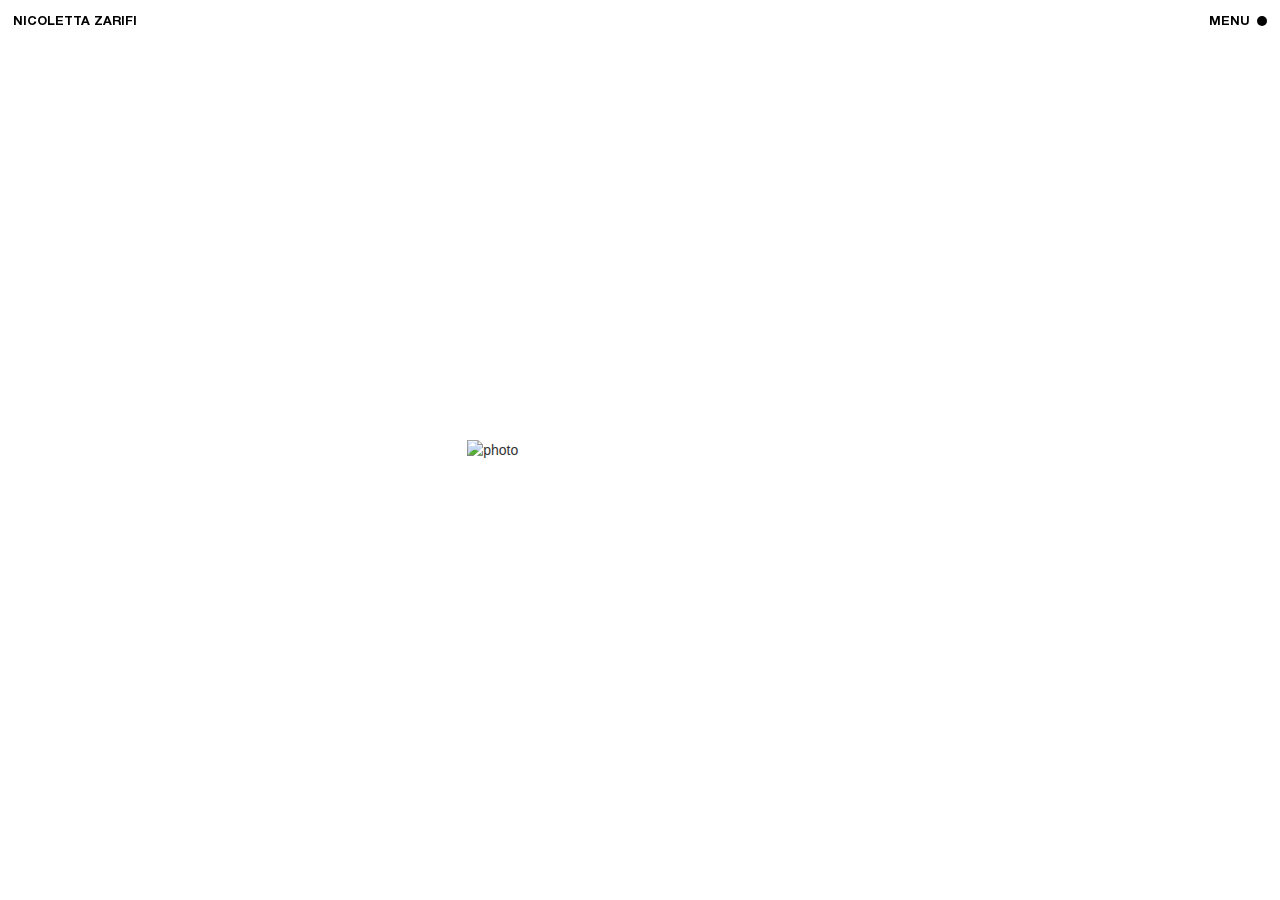
==== index.html @ bcf26c63 "a" ====
<!DOCTYPE html><!--  Last Published: Wed Jul 12 2023 07:42:54 GMT+0000 (Coordinated Universal Time)  -->
<html data-wf-page="634c0ba94241cc9cdaedddb0" data-wf-site="628ea057b80598463f42e602" lang="en">
<head>
  <meta charset="utf-8">
  <title>Nicoletta Zarifi</title>
  <meta content="Nicoletta Zarifi is an Athens-born and based photographer." name="description">
  <meta content="Nicoletta Zarifi" property="og:title">
  <meta content="Nicoletta Zarifi (b. 1997, Athens, GR) is a visual storyteller based in Athens. She is studying Film at the Aristotle University of Thessaloniki. Her work currently focuses on analogue photography, with a cinematic aesthetic, fashion-based and influenced by the people and the different places she visits, but mainly by her base, Athens. Her photography is characterized by natural light, embossed textures, dynamic faces and personalities she is searching for, “telling” their stories, while blended in their equally remarkable surroundings." property="og:description">
  <meta content="https://assets.website-files.com/628ea057b80598463f42e602/63496feaa76f03401ce8f06c_1.webp" property="og:image">
  <meta content="Nicoletta Zarifi" property="twitter:title">
  <meta content="Nicoletta Zarifi (b. 1997, Athens, GR) is a visual storyteller based in Athens. She is studying Film at the Aristotle University of Thessaloniki. Her work currently focuses on analogue photography, with a cinematic aesthetic, fashion-based and influenced by the people and the different places she visits, but mainly by her base, Athens. Her photography is characterized by natural light, embossed textures, dynamic faces and personalities she is searching for, “telling” their stories, while blended in their equally remarkable surroundings." property="twitter:description">
  <meta content="https://assets.website-files.com/628ea057b80598463f42e602/63496feaa76f03401ce8f06c_1.webp" property="twitter:image">
  <meta property="og:type" content="website">
  <meta content="summary_large_image" name="twitter:card">
  <meta content="width=device-width, initial-scale=1" name="viewport">
  <link href="css/normalize.css" rel="stylesheet" type="text/css">
  <link href="css/components.css" rel="stylesheet" type="text/css">
  <link href="css/nicolettazarifi.css" rel="stylesheet" type="text/css">
  <style>@media (min-width:992px) {html.w-mod-js:not(.w-mod-ix) [data-w-id="d2de49bd-a9ad-5941-7dc4-cf9c27bc9911"] {display:none;}html.w-mod-js:not(.w-mod-ix) [data-w-id="0d2d7f09-8051-325e-89da-3b8cb607fa91"] {display:none;}html.w-mod-js:not(.w-mod-ix) [data-w-id="9adac28c-b5e8-7623-2590-bb0fe91f56ff"] {display:none;}html.w-mod-js:not(.w-mod-ix) [data-w-id="eeacdce2-8f66-bcfd-4e5f-ace8d7d8ab19"] {display:none;}html.w-mod-js:not(.w-mod-ix) [data-w-id="fb6ca41c-7f27-550b-f7be-8884eb7ff376"] {display:none;}html.w-mod-js:not(.w-mod-ix) [data-w-id="0f6ba49b-3a9d-b654-70e7-6619277470f5"] {display:none;}html.w-mod-js:not(.w-mod-ix) [data-w-id="1a429590-b165-a6d3-be08-a8371700ad35"] {display:none;}html.w-mod-js:not(.w-mod-ix) [data-w-id="14008053-24b8-5c40-7e5b-1911411f14de"] {display:none;}html.w-mod-js:not(.w-mod-ix) [data-w-id="50956058-af64-12d5-3a7d-600f5c708b7d"] {display:none;}}</style>
  <script type="text/javascript">!function(o,c){var n=c.documentElement,t=" w-mod-";n.className+=t+"js",("ontouchstart"in o||o.DocumentTouch&&c instanceof DocumentTouch)&&(n.className+=t+"touch")}(window,document);</script>
  <link href="images/favicon.png" rel="shortcut icon" type="image/x-icon">
  <link href="images/webclip.png" rel="apple-touch-icon">
  <style>
textarea,
button,
select,
a {
  -webkit-tap-highlight-color: rgba(0,0,0,0);
}
</style>
</head>
<body class="body">
  <div class="w-embed">
    <style>
.full-menu {
	height: calc(var(--vh, 1vh) * 100);
}
.section-hide {
	height: calc(var(--vh, 1vh) * 100);
}
</style>
  </div>
  <div data-animation="default" data-collapse="none" data-duration="400" data-easing="ease" data-easing2="ease" role="banner" class="navbar w-nav">
    <nav role="navigation" class="nav-menu w-nav-menu">
      <a href="index.html" aria-current="page" class="brand w-nav-brand w--current">
        <h1 class="logo nav dark">NICOLETTA ZARIFI</h1>
        <h1 class="logo nav light">NICOLETTA ZARIFI</h1>
      </a>
      <div data-w-id="6fb47017-927f-7f9f-e2e2-373fe3eec269" class="menu-trigger">
        <div class="menu-button-text-wrapper">
          <h1 class="logo nav open">menu</h1>
          <h1 class="logo nav close">Close</h1>
        </div>
        <div class="menu-circle"></div>
      </div>
    </nav>
    <div class="full-menu">
      <div class="menu-content">
        <div class="nav-links-wrapper">
          <div class="overflow-hidden">
            <a data-w-id="6fb47017-927f-7f9f-e2e2-373fe3eec274" href="#" class="link-block w-inline-block">
              <div data-w-id="6fb47017-927f-7f9f-e2e2-373fe3eec275" class="link static">Home</div>
              <div style="-webkit-transform:translate3d(0, 0, 0) scale3d(1, 1, 1) rotateX(-90deg) rotateY(0) rotateZ(0) skew(0, 0);-moz-transform:translate3d(0, 0, 0) scale3d(1, 1, 1) rotateX(-90deg) rotateY(0) rotateZ(0) skew(0, 0);-ms-transform:translate3d(0, 0, 0) scale3d(1, 1, 1) rotateX(-90deg) rotateY(0) rotateZ(0) skew(0, 0);transform:translate3d(0, 0, 0) scale3d(1, 1, 1) rotateX(-90deg) rotateY(0) rotateZ(0) skew(0, 0);transform-style:preserve-3d" class="link absolute">Home</div>
            </a>
          </div>
          <a data-w-id="6fb47017-927f-7f9f-e2e2-373fe3eec279" href="portfolio.html" class="link-block w-inline-block">
            <div data-w-id="6fb47017-927f-7f9f-e2e2-373fe3eec27a" class="link static">Portfolio</div>
            <div style="-webkit-transform:translate3d(0, 0, 0) scale3d(1, 1, 1) rotateX(-90deg) rotateY(0) rotateZ(0) skew(0, 0);-moz-transform:translate3d(0, 0, 0) scale3d(1, 1, 1) rotateX(-90deg) rotateY(0) rotateZ(0) skew(0, 0);-ms-transform:translate3d(0, 0, 0) scale3d(1, 1, 1) rotateX(-90deg) rotateY(0) rotateZ(0) skew(0, 0);transform:translate3d(0, 0, 0) scale3d(1, 1, 1) rotateX(-90deg) rotateY(0) rotateZ(0) skew(0, 0);transform-style:preserve-3d" class="link absolute">Portfolio</div>
          </a>
          <a data-w-id="6fb47017-927f-7f9f-e2e2-373fe3eec27e" href="about.html" class="link-block w-inline-block">
            <div data-w-id="6fb47017-927f-7f9f-e2e2-373fe3eec27f" class="link static">About</div>
            <div style="-webkit-transform:translate3d(0, 0, 0) scale3d(1, 1, 1) rotateX(-90deg) rotateY(0) rotateZ(0) skew(0, 0);-moz-transform:translate3d(0, 0, 0) scale3d(1, 1, 1) rotateX(-90deg) rotateY(0) rotateZ(0) skew(0, 0);-ms-transform:translate3d(0, 0, 0) scale3d(1, 1, 1) rotateX(-90deg) rotateY(0) rotateZ(0) skew(0, 0);transform:translate3d(0, 0, 0) scale3d(1, 1, 1) rotateX(-90deg) rotateY(0) rotateZ(0) skew(0, 0);transform-style:preserve-3d" class="link absolute">About</div>
          </a>
        </div>
        <div class="menu-logo-wrapper">
          <h1 class="logo nav-top">NICOLETTA</h1>
          <h1 class="logo nav-bottom">ZARIFI</h1>
        </div>
        <div class="nav-links-wrapper">
          <a data-w-id="6fb47017-927f-7f9f-e2e2-373fe3eec289" href="mailto:NICOLETTAZARIFI@YAHOO.COM?subject=Hello" class="link-block less-margin w-inline-block">
            <div class="link smaller">Mail</div>
            <div class="underline"></div>
          </a>
          <a data-w-id="6fb47017-927f-7f9f-e2e2-373fe3eec28d" href="https://www.instagram.com/nicolettazarifi/" target="_blank" class="link-block less-margin w-inline-block">
            <div class="link smaller">Instagram</div>
            <div class="underline"></div>
          </a>
        </div>
      </div>
    </div>
  </div>
  <div class="section-hide wf-section">
    <a href="portfolio.html" class="wrapper-hide w-inline-block">
      <div data-w-id="b69fcfa6-face-9f9c-f7dd-f1c5c9e5fc22" class="hide-div-1"></div>
      <div data-w-id="4176c1dc-1ebd-b76f-47b7-1ec2849c6cd1" class="hide-div-2"></div>
      <div data-w-id="5b6c502e-5361-6db5-d1f1-ef523a8b06a2" class="hide-div-3"></div>
    </a>
    <a href="portfolio.html" class="wrapper-hide w-inline-block">
      <div data-w-id="8c575115-6641-13b1-306b-b7a4efe74c21" class="hide-div-4"></div>
      <div data-w-id="8c575115-6641-13b1-306b-b7a4efe74c22" class="hide-div-5"></div>
      <div data-w-id="8c575115-6641-13b1-306b-b7a4efe74c23" class="hide-div-6"></div>
    </a>
    <a href="portfolio.html" class="wrapper-hide w-inline-block">
      <div data-w-id="e84fb7f0-083c-72ec-0faa-033dd507e491" class="hide-div-7"></div>
      <div data-w-id="e84fb7f0-083c-72ec-0faa-033dd507e492" class="hide-div-8"></div>
      <div data-w-id="e84fb7f0-083c-72ec-0faa-033dd507e493" class="hide-div-9"></div>
    </a>
    <div class="photo-wrapper-abs"><img src="images/finalG.gif" loading="eager" alt="Gif" class="gif"><img src="images/4_2.webp" loading="lazy" sizes="(max-width: 991px) 100vw, 27vw" srcset="images/4_2-p-500.jpg 500w, images/4_2-p-800.jpg 800w, images/4_2.webp 1000w" alt="photo" class="image-00"><img src="images/v.webp" loading="lazy" data-w-id="d2de49bd-a9ad-5941-7dc4-cf9c27bc9911" sizes="100vw" srcset="images/v-p-500.jpg 500w, images/v-p-800.jpg 800w, images/v.webp 1000w" alt="photo" class="image-1"><img src="images/1.webp" loading="lazy" data-w-id="0d2d7f09-8051-325e-89da-3b8cb607fa91" sizes="100vw" srcset="images/1-p-500.jpg 500w, images/1-p-800.jpg 800w, images/1.webp 1000w" alt="photo" class="image-22"><img src="images/5_3.webp" loading="lazy" data-w-id="9adac28c-b5e8-7623-2590-bb0fe91f56ff" sizes="100vw" srcset="images/5_3-p-500.jpg 500w, images/5_3-p-800.jpg 800w, images/5_3.webp 1000w" alt="photo" class="image-33"><img src="images/4_2.webp" loading="lazy" data-w-id="eeacdce2-8f66-bcfd-4e5f-ace8d7d8ab19" sizes="100vw" srcset="images/4_2-p-500.jpg 500w, images/4_2-p-800.jpg 800w, images/4_2.webp 1000w" alt="photo" class="image-44"><img src="images/5_4.webp" loading="lazy" data-w-id="fb6ca41c-7f27-550b-f7be-8884eb7ff376" sizes="100vw" srcset="images/5_4-p-500.jpg 500w, images/5_4-p-800.jpg 800w, images/5_4.webp 1000w" alt="photo" class="image-55"><img src="images/6_1.webp" loading="lazy" data-w-id="0f6ba49b-3a9d-b654-70e7-6619277470f5" sizes="100vw" srcset="images/6_1-p-500.jpg 500w, images/6_1-p-800.jpg 800w, images/6_1.webp 1000w" alt="photo" class="image-66"><img src="images/7_2.webp" loading="lazy" data-w-id="1a429590-b165-a6d3-be08-a8371700ad35" sizes="100vw" srcset="images/7_2-p-500.jpg 500w, images/7_2-p-800.jpg 800w, images/7_2.webp 1000w" alt="photo" class="image-77"><img src="images/8_1.webp" loading="lazy" data-w-id="14008053-24b8-5c40-7e5b-1911411f14de" sizes="100vw" srcset="images/8_1-p-500.jpg 500w, images/8_1-p-800.jpg 800w, images/8_1.webp 1000w" alt="photo" class="image-88"><img src="images/suzi.webp" loading="lazy" data-w-id="50956058-af64-12d5-3a7d-600f5c708b7d" sizes="100vw" srcset="images/suzi-p-500.jpg 500w, images/suzi-p-800.jpg 800w, images/suzi.webp 1000w" alt="photo" class="image-99"></div>
  </div>
  <script src="https://d3e54v103j8qbb.cloudfront.net/js/jquery-3.5.1.min.dc5e7f18c8.js?site=628ea057b80598463f42e602" type="text/javascript" integrity="sha256-9/aliU8dGd2tb6OSsuzixeV4y/faTqgFtohetphbbj0=" crossorigin="anonymous"></script>
  <script src="js/nicolettazarifi.js" type="text/javascript"></script>
  <script>
// First we get the viewport height and we multiple it by 1% to get a value for a vh unit
let vh = window.innerHeight * 0.01;
// Then we set the value in the --vh custom property to the root of the document
document.documentElement.style.setProperty('--vh', `${vh}px`);
// We listen to the resize event
window.addEventListener('resize', () => {
  // We execute the same script as before
  let vh = window.innerHeight * 0.01;
  document.documentElement.style.setProperty('--vh', `${vh}px`);
});
</script>
</body>
</html>
---- css/components.css ----
@font-face {
  font-family: 'webflow-icons';
  src: url("[data-uri]") format('truetype');
  font-weight: normal;
  font-style: normal;
}
[class^="w-icon-"],
[class*=" w-icon-"] {
  /* use !important to prevent issues with browser extensions that change fonts */
  font-family: 'webflow-icons' !important;
  speak: none;
  font-style: normal;
  font-weight: normal;
  font-variant: normal;
  text-transform: none;
  line-height: 1;
  /* Better Font Rendering =========== */
  -webkit-font-smoothing: antialiased;
  -moz-osx-font-smoothing: grayscale;
}
.w-icon-slider-right:before {
  content: "\e600";
}
.w-icon-slider-left:before {
  content: "\e601";
}
.w-icon-nav-menu:before {
  content: "\e602";
}
.w-icon-arrow-down:before,
.w-icon-dropdown-toggle:before {
  content: "\e603";
}
.w-icon-file-upload-remove:before {
  content: "\e900";
}
.w-icon-file-upload-icon:before {
  content: "\e903";
}
* {
  -webkit-box-sizing: border-box;
  -moz-box-sizing: border-box;
  box-sizing: border-box;
}
html {
  height: 100%;
}
body {
  margin: 0;
  min-height: 100%;
  background-color: #fff;
  font-family: Arial, sans-serif;
  font-size: 14px;
  line-height: 20px;
  color: #333;
}
img {
  max-width: 100%;
  vertical-align: middle;
  display: inline-block;
}
html.w-mod-touch * {
  background-attachment: scroll !important;
}
.w-block {
  display: block;
}
.w-inline-block {
  max-width: 100%;
  display: inline-block;
}
.w-clearfix:before,
.w-clearfix:after {
  content: " ";
  display: table;
  grid-column-start: 1;
  grid-row-start: 1;
  grid-column-end: 2;
  grid-row-end: 2;
}
.w-clearfix:after {
  clear: both;
}
.w-hidden {
  display: none;
}
.w-button {
  display: inline-block;
  padding: 9px 15px;
  background-color: #3898EC;
  color: white;
  border: 0;
  line-height: inherit;
  text-decoration: none;
  cursor: pointer;
  border-radius: 0;
}
input.w-button {
  -webkit-appearance: button;
}
html[data-w-dynpage] [data-w-cloak] {
  color: transparent !important;
}
.w-webflow-badge,
.w-webflow-badge * {
  position: static;
  left: auto;
  top: auto;
  right: auto;
  bottom: auto;
  z-index: auto;
  display: block;
  visibility: visible;
  overflow: visible;
  overflow-x: visible;
  overflow-y: visible;
  box-sizing: border-box;
  width: auto;
  height: auto;
  max-height: none;
  max-width: none;
  min-height: 0;
  min-width: 0;
  margin: 0;
  padding: 0;
  float: none;
  clear: none;
  border: 0 none transparent;
  border-radius: 0;
  background: none;
  background-image: none;
  background-position: 0% 0%;
  background-size: auto auto;
  background-repeat: repeat;
  background-origin: padding-box;
  background-clip: border-box;
  background-attachment: scroll;
  background-color: transparent;
  box-shadow: none;
  opacity: 1;
  transform: none;
  transition: none;
  direction: ltr;
  font-family: inherit;
  font-weight: inherit;
  color: inherit;
  font-size: inherit;
  line-height: inherit;
  font-style: inherit;
  font-variant: inherit;
  text-align: inherit;
  letter-spacing: inherit;
  text-decoration: inherit;
  text-indent: 0;
  text-transform: inherit;
  list-style-type: disc;
  text-shadow: none;
  font-smoothing: auto;
  vertical-align: baseline;
  cursor: inherit;
  white-space: inherit;
  word-break: normal;
  word-spacing: normal;
  word-wrap: normal;
}
.w-webflow-badge {
  position: fixed !important;
  display: inline-block !important;
  visibility: visible !important;
  z-index: 2147483647 !important;
  top: auto !important;
  right: 12px !important;
  bottom: 12px !important;
  left: auto !important;
  color: #AAADB0 !important;
  background-color: #fff !important;
  border-radius: 3px !important;
  padding: 6px 8px 6px 6px !important;
  font-size: 12px !important;
  opacity: 1 !important;
  line-height: 14px !important;
  text-decoration: none !important;
  transform: none !important;
  margin: 0 !important;
  width: auto !important;
  height: auto !important;
  overflow: visible !important;
  white-space: nowrap;
  box-shadow: 0 0 0 1px rgba(0, 0, 0, 0.1), 0px 1px 3px rgba(0, 0, 0, 0.1);
  cursor: pointer;
}
.w-webflow-badge > img {
  display: inline-block !important;
  visibility: visible !important;
  opacity: 1 !important;
  vertical-align: middle !important;
}
h1,
h2,
h3,
h4,
h5,
h6 {
  font-weight: bold;
  margin-bottom: 10px;
}
h1 {
  font-size: 38px;
  line-height: 44px;
  margin-top: 20px;
}
h2 {
  font-size: 32px;
  line-height: 36px;
  margin-top: 20px;
}
h3 {
  font-size: 24px;
  line-height: 30px;
  margin-top: 20px;
}
h4 {
  font-size: 18px;
  line-height: 24px;
  margin-top: 10px;
}
h5 {
  font-size: 14px;
  line-height: 20px;
  margin-top: 10px;
}
h6 {
  font-size: 12px;
  line-height: 18px;
  margin-top: 10px;
}
p {
  margin-top: 0;
  margin-bottom: 10px;
}
blockquote {
  margin: 0 0 10px 0;
  padding: 10px 20px;
  border-left: 5px solid #E2E2E2;
  font-size: 18px;
  line-height: 22px;
}
figure {
  margin: 0;
  margin-bottom: 10px;
}
figcaption {
  margin-top: 5px;
  text-align: center;
}
ul,
ol {
  margin-top: 0px;
  margin-bottom: 10px;
  padding-left: 40px;
}
.w-list-unstyled {
  padding-left: 0;
  list-style: none;
}
.w-embed:before,
.w-embed:after {
  content: " ";
  display: table;
  grid-column-start: 1;
  grid-row-start: 1;
  grid-column-end: 2;
  grid-row-end: 2;
}
.w-embed:after {
  clear: both;
}
.w-video {
  width: 100%;
  position: relative;
  padding: 0;
}
.w-video iframe,
.w-video object,
.w-video embed {
  position: absolute;
  top: 0;
  left: 0;
  width: 100%;
  height: 100%;
  border: none;
}
fieldset {
  padding: 0;
  margin: 0;
  border: 0;
}
button,
[type='button'],
[type='reset'] {
  border: 0;
  cursor: pointer;
  -webkit-appearance: button;
}
.w-form {
  margin: 0 0 15px;
}
.w-form-done {
  display: none;
  padding: 20px;
  text-align: center;
  background-color: #dddddd;
}
.w-form-fail {
  display: none;
  margin-top: 10px;
  padding: 10px;
  background-color: #ffdede;
}
label {
  display: block;
  margin-bottom: 5px;
  font-weight: bold;
}
.w-input,
.w-select {
  display: block;
  width: 100%;
  height: 38px;
  padding: 8px 12px;
  margin-bottom: 10px;
  font-size: 14px;
  line-height: 1.42857143;
  color: #333333;
  vertical-align: middle;
  background-color: #ffffff;
  border: 1px solid #cccccc;
}
.w-input:-moz-placeholder,
.w-select:-moz-placeholder {
  color: #999;
}
.w-input::-moz-placeholder,
.w-select::-moz-placeholder {
  color: #999;
  opacity: 1;
}
.w-input::-webkit-input-placeholder,
.w-select::-webkit-input-placeholder {
  color: #999;
}
.w-input:focus,
.w-select:focus {
  border-color: #3898EC;
  outline: 0;
}
.w-input[disabled],
.w-select[disabled],
.w-input[readonly],
.w-select[readonly],
fieldset[disabled] .w-input,
fieldset[disabled] .w-select {
  cursor: not-allowed;
}
.w-input[disabled]:not(.w-input-disabled),
.w-select[disabled]:not(.w-input-disabled),
.w-input[readonly],
.w-select[readonly],
fieldset[disabled]:not(.w-input-disabled) .w-input,
fieldset[disabled]:not(.w-input-disabled) .w-select {
  background-color: #eeeeee;
}
textarea.w-input,
textarea.w-select {
  height: auto;
}
.w-select {
  background-color: #f3f3f3;
}
.w-select[multiple] {
  height: auto;
}
.w-form-label {
  display: inline-block;
  cursor: pointer;
  font-weight: normal;
  margin-bottom: 0px;
}
.w-radio {
  display: block;
  margin-bottom: 5px;
  padding-left: 20px;
}
.w-radio:before,
.w-radio:after {
  content: " ";
  display: table;
  grid-column-start: 1;
  grid-row-start: 1;
  grid-column-end: 2;
  grid-row-end: 2;
}
.w-radio:after {
  clear: both;
}
.w-radio-input {
  margin: 4px 0 0;
  line-height: normal;
  float: left;
  margin-left: -20px;
}
.w-radio-input {
  margin-top: 3px;
}
.w-file-upload {
  display: block;
  margin-bottom: 10px;
}
.w-file-upload-input {
  width: 0.1px;
  height: 0.1px;
  opacity: 0;
  overflow: hidden;
  position: absolute;
  z-index: -100;
}
.w-file-upload-default,
.w-file-upload-uploading,
.w-file-upload-success {
  display: inline-block;
  color: #333333;
}
.w-file-upload-error {
  display: block;
  margin-top: 10px;
}
.w-file-upload-default.w-hidden,
.w-file-upload-uploading.w-hidden,
.w-file-upload-error.w-hidden,
.w-file-upload-success.w-hidden {
  display: none;
}
.w-file-upload-uploading-btn {
  display: flex;
  font-size: 14px;
  font-weight: normal;
  cursor: pointer;
  margin: 0;
  padding: 8px 12px;
  border: 1px solid #cccccc;
  background-color: #fafafa;
}
.w-file-upload-file {
  display: flex;
  flex-grow: 1;
  justify-content: space-between;
  margin: 0;
  padding: 8px 9px 8px 11px;
  border: 1px solid #cccccc;
  background-color: #fafafa;
}
.w-file-upload-file-name {
  font-size: 14px;
  font-weight: normal;
  display: block;
}
.w-file-remove-link {
  margin-top: 3px;
  margin-left: 10px;
  width: auto;
  height: auto;
  padding: 3px;
  display: block;
  cursor: pointer;
}
.w-icon-file-upload-remove {
  margin: auto;
  font-size: 10px;
}
.w-file-upload-error-msg {
  display: inline-block;
  color: #ea384c;
  padding: 2px 0;
}
.w-file-upload-info {
  display: inline-block;
  line-height: 38px;
  padding: 0 12px;
}
.w-file-upload-label {
  display: inline-block;
  font-size: 14px;
  font-weight: normal;
  cursor: pointer;
  margin: 0;
  padding: 8px 12px;
  border: 1px solid #cccccc;
  background-color: #fafafa;
}
.w-icon-file-upload-icon,
.w-icon-file-upload-uploading {
  display: inline-block;
  margin-right: 8px;
  width: 20px;
}
.w-icon-file-upload-uploading {
  height: 20px;
}
.w-container {
  margin-left: auto;
  margin-right: auto;
  max-width: 940px;
}
.w-container:before,
.w-container:after {
  content: " ";
  display: table;
  grid-column-start: 1;
  grid-row-start: 1;
  grid-column-end: 2;
  grid-row-end: 2;
}
.w-container:after {
  clear: both;
}
.w-container .w-row {
  margin-left: -10px;
  margin-right: -10px;
}
.w-row:before,
.w-row:after {
  content: " ";
  display: table;
  grid-column-start: 1;
  grid-row-start: 1;
  grid-column-end: 2;
  grid-row-end: 2;
}
.w-row:after {
  clear: both;
}
.w-row .w-row {
  margin-left: 0;
  margin-right: 0;
}
.w-col {
  position: relative;
  float: left;
  width: 100%;
  min-height: 1px;
  padding-left: 10px;
  padding-right: 10px;
}
.w-col .w-col {
  padding-left: 0;
  padding-right: 0;
}
.w-col-1 {
  width: 8.33333333%;
}
.w-col-2 {
  width: 16.66666667%;
}
.w-col-3 {
  width: 25%;
}
.w-col-4 {
  width: 33.33333333%;
}
.w-col-5 {
  width: 41.66666667%;
}
.w-col-6 {
  width: 50%;
}
.w-col-7 {
  width: 58.33333333%;
}
.w-col-8 {
  width: 66.66666667%;
}
.w-col-9 {
  width: 75%;
}
.w-col-10 {
  width: 83.33333333%;
}
.w-col-11 {
  width: 91.66666667%;
}
.w-col-12 {
  width: 100%;
}
.w-hidden-main {
  display: none !important;
}
@media screen and (max-width: 991px) {
  .w-container {
    max-width: 728px;
  }
  .w-hidden-main {
    display: inherit !important;
  }
  .w-hidden-medium {
    display: none !important;
  }
  .w-col-medium-1 {
    width: 8.33333333%;
  }
  .w-col-medium-2 {
    width: 16.66666667%;
  }
  .w-col-medium-3 {
    width: 25%;
  }
  .w-col-medium-4 {
    width: 33.33333333%;
  }
  .w-col-medium-5 {
    width: 41.66666667%;
  }
  .w-col-medium-6 {
    width: 50%;
  }
  .w-col-medium-7 {
    width: 58.33333333%;
  }
  .w-col-medium-8 {
    width: 66.66666667%;
  }
  .w-col-medium-9 {
    width: 75%;
  }
  .w-col-medium-10 {
    width: 83.33333333%;
  }
  .w-col-medium-11 {
    width: 91.66666667%;
  }
  .w-col-medium-12 {
    width: 100%;
  }
  .w-col-stack {
    width: 100%;
    left: auto;
    right: auto;
  }
}
@media screen and (max-width: 767px) {
  .w-hidden-main {
    display: inherit !important;
  }
  .w-hidden-medium {
    display: inherit !important;
  }
  .w-hidden-small {
    display: none !important;
  }
  .w-row,
  .w-container .w-row {
    margin-left: 0;
    margin-right: 0;
  }
  .w-col {
    width: 100%;
    left: auto;
    right: auto;
  }
  .w-col-small-1 {
    width: 8.33333333%;
  }
  .w-col-small-2 {
    width: 16.66666667%;
  }
  .w-col-small-3 {
    width: 25%;
  }
  .w-col-small-4 {
    width: 33.33333333%;
  }
  .w-col-small-5 {
    width: 41.66666667%;
  }
  .w-col-small-6 {
    width: 50%;
  }
  .w-col-small-7 {
    width: 58.33333333%;
  }
  .w-col-small-8 {
    width: 66.66666667%;
  }
  .w-col-small-9 {
    width: 75%;
  }
  .w-col-small-10 {
    width: 83.33333333%;
  }
  .w-col-small-11 {
    width: 91.66666667%;
  }
  .w-col-small-12 {
    width: 100%;
  }
}
@media screen and (max-width: 479px) {
  .w-container {
    max-width: none;
  }
  .w-hidden-main {
    display: inherit !important;
  }
  .w-hidden-medium {
    display: inherit !important;
  }
  .w-hidden-small {
    display: inherit !important;
  }
  .w-hidden-tiny {
    display: none !important;
  }
  .w-col {
    width: 100%;
  }
  .w-col-tiny-1 {
    width: 8.33333333%;
  }
  .w-col-tiny-2 {
    width: 16.66666667%;
  }
  .w-col-tiny-3 {
    width: 25%;
  }
  .w-col-tiny-4 {
    width: 33.33333333%;
  }
  .w-col-tiny-5 {
    width: 41.66666667%;
  }
  .w-col-tiny-6 {
    width: 50%;
  }
  .w-col-tiny-7 {
    width: 58.33333333%;
  }
  .w-col-tiny-8 {
    width: 66.66666667%;
  }
  .w-col-tiny-9 {
    width: 75%;
  }
  .w-col-tiny-10 {
    width: 83.33333333%;
  }
  .w-col-tiny-11 {
    width: 91.66666667%;
  }
  .w-col-tiny-12 {
    width: 100%;
  }
}
.w-widget {
  position: relative;
}
.w-widget-map {
  width: 100%;
  height: 400px;
}
.w-widget-map label {
  width: auto;
  display: inline;
}
.w-widget-map img {
  max-width: inherit;
}
.w-widget-map .gm-style-iw {
  text-align: center;
}
.w-widget-map .gm-style-iw > button {
  display: none !important;
}
.w-widget-twitter {
  overflow: hidden;
}
.w-widget-twitter-count-shim {
  display: inline-block;
  vertical-align: top;
  position: relative;
  width: 28px;
  height: 20px;
  text-align: center;
  background: white;
  border: #758696 solid 1px;
  border-radius: 3px;
}
.w-widget-twitter-count-shim * {
  pointer-events: none;
  -webkit-user-select: none;
  -moz-user-select: none;
  -ms-user-select: none;
  user-select: none;
}
.w-widget-twitter-count-shim .w-widget-twitter-count-inner {
  position: relative;
  font-size: 15px;
  line-height: 12px;
  text-align: center;
  color: #999;
  font-family: serif;
}
.w-widget-twitter-count-shim .w-widget-twitter-count-clear {
  position: relative;
  display: block;
}
.w-widget-twitter-count-shim.w--large {
  width: 36px;
  height: 28px;
}
.w-widget-twitter-count-shim.w--large .w-widget-twitter-count-inner {
  font-size: 18px;
  line-height: 18px;
}
.w-widget-twitter-count-shim:not(.w--vertical) {
  margin-left: 5px;
  margin-right: 8px;
}
.w-widget-twitter-count-shim:not(.w--vertical).w--large {
  margin-left: 6px;
}
.w-widget-twitter-count-shim:not(.w--vertical):before,
.w-widget-twitter-count-shim:not(.w--vertical):after {
  top: 50%;
  left: 0;
  border: solid transparent;
  content: ' ';
  height: 0;
  width: 0;
  position: absolute;
  pointer-events: none;
}
.w-widget-twitter-count-shim:not(.w--vertical):before {
  border-color: rgba(117, 134, 150, 0);
  border-right-color: #5d6c7b;
  border-width: 4px;
  margin-left: -9px;
  margin-top: -4px;
}
.w-widget-twitter-count-shim:not(.w--vertical).w--large:before {
  border-width: 5px;
  margin-left: -10px;
  margin-top: -5px;
}
.w-widget-twitter-count-shim:not(.w--vertical):after {
  border-color: rgba(255, 255, 255, 0);
  border-right-color: white;
  border-width: 4px;
  margin-left: -8px;
  margin-top: -4px;
}
.w-widget-twitter-count-shim:not(.w--vertical).w--large:after {
  border-width: 5px;
  margin-left: -9px;
  margin-top: -5px;
}
.w-widget-twitter-count-shim.w--vertical {
  width: 61px;
  height: 33px;
  margin-bottom: 8px;
}
.w-widget-twitter-count-shim.w--vertical:before,
.w-widget-twitter-count-shim.w--vertical:after {
  top: 100%;
  left: 50%;
  border: solid transparent;
  content: ' ';
  height: 0;
  width: 0;
  position: absolute;
  pointer-events: none;
}
.w-widget-twitter-count-shim.w--vertical:before {
  border-color: rgba(117, 134, 150, 0);
  border-top-color: #5d6c7b;
  border-width: 5px;
  margin-left: -5px;
}
.w-widget-twitter-count-shim.w--vertical:after {
  border-color: rgba(255, 255, 255, 0);
  border-top-color: white;
  border-width: 4px;
  margin-left: -4px;
}
.w-widget-twitter-count-shim.w--vertical .w-widget-twitter-count-inner {
  font-size: 18px;
  line-height: 22px;
}
.w-widget-twitter-count-shim.w--vertical.w--large {
  width: 76px;
}
.w-background-video {
  position: relative;
  overflow: hidden;
  height: 500px;
  color: white;
}
.w-background-video > video {
  background-size: cover;
  background-position: 50% 50%;
  position: absolute;
  margin: auto;
  width: 100%;
  height: 100%;
  right: -100%;
  bottom: -100%;
  top: -100%;
  left: -100%;
  object-fit: cover;
  z-index: -100;
}
.w-background-video > video::-webkit-media-controls-start-playback-button {
  display: none !important;
  -webkit-appearance: none;
}
.w-background-video--control {
  position: absolute;
  bottom: 1em;
  right: 1em;
  background-color: transparent;
  padding: 0;
}
.w-background-video--control > [hidden] {
  display: none !important;
}
.w-slider {
  position: relative;
  height: 300px;
  text-align: center;
  background: #dddddd;
  clear: both;
  -webkit-tap-highlight-color: rgba(0, 0, 0, 0);
  tap-highlight-color: rgba(0, 0, 0, 0);
}
.w-slider-mask {
  position: relative;
  display: block;
  overflow: hidden;
  z-index: 1;
  left: 0;
  right: 0;
  height: 100%;
  white-space: nowrap;
}
.w-slide {
  position: relative;
  display: inline-block;
  vertical-align: top;
  width: 100%;
  height: 100%;
  white-space: normal;
  text-align: left;
}
.w-slider-nav {
  position: absolute;
  z-index: 2;
  top: auto;
  right: 0;
  bottom: 0;
  left: 0;
  margin: auto;
  padding-top: 10px;
  height: 40px;
  text-align: center;
  -webkit-tap-highlight-color: rgba(0, 0, 0, 0);
  tap-highlight-color: rgba(0, 0, 0, 0);
}
.w-slider-nav.w-round > div {
  border-radius: 100%;
}
.w-slider-nav.w-num > div {
  width: auto;
  height: auto;
  padding: 0.2em 0.5em;
  font-size: inherit;
  line-height: inherit;
}
.w-slider-nav.w-shadow > div {
  box-shadow: 0 0 3px rgba(51, 51, 51, 0.4);
}
.w-slider-nav-invert {
  color: #fff;
}
.w-slider-nav-invert > div {
  background-color: rgba(34, 34, 34, 0.4);
}
.w-slider-nav-invert > div.w-active {
  background-color: #222;
}
.w-slider-dot {
  position: relative;
  display: inline-block;
  width: 1em;
  height: 1em;
  background-color: rgba(255, 255, 255, 0.4);
  cursor: pointer;
  margin: 0 3px 0.5em;
  transition: background-color 100ms, color 100ms;
}
.w-slider-dot.w-active {
  background-color: #fff;
}
.w-slider-dot:focus {
  outline: none;
  box-shadow: 0px 0px 0px 2px #fff;
}
.w-slider-dot:focus.w-active {
  box-shadow: none;
}
.w-slider-arrow-left,
.w-slider-arrow-right {
  position: absolute;
  width: 80px;
  top: 0;
  right: 0;
  bottom: 0;
  left: 0;
  margin: auto;
  cursor: pointer;
  overflow: hidden;
  color: white;
  font-size: 40px;
  -webkit-tap-highlight-color: rgba(0, 0, 0, 0);
  tap-highlight-color: rgba(0, 0, 0, 0);
  -webkit-user-select: none;
  -moz-user-select: none;
  -ms-user-select: none;
  user-select: none;
}
.w-slider-arrow-left [class^='w-icon-'],
.w-slider-arrow-right [class^='w-icon-'],
.w-slider-arrow-left [class*=' w-icon-'],
.w-slider-arrow-right [class*=' w-icon-'] {
  position: absolute;
}
.w-slider-arrow-left:focus,
.w-slider-arrow-right:focus {
  outline: 0;
}
.w-slider-arrow-left {
  z-index: 3;
  right: auto;
}
.w-slider-arrow-right {
  z-index: 4;
  left: auto;
}
.w-icon-slider-left,
.w-icon-slider-right {
  top: 0;
  right: 0;
  bottom: 0;
  left: 0;
  margin: auto;
  width: 1em;
  height: 1em;
}
.w-slider-aria-label {
  border: 0;
  clip: rect(0 0 0 0);
  height: 1px;
  margin: -1px;
  overflow: hidden;
  padding: 0;
  position: absolute;
  width: 1px;
}
.w-slider-force-show {
  display: block !important;
}
.w-dropdown {
  display: inline-block;
  position: relative;
  text-align: left;
  margin-left: auto;
  margin-right: auto;
  z-index: 900;
}
.w-dropdown-btn,
.w-dropdown-toggle,
.w-dropdown-link {
  position: relative;
  vertical-align: top;
  text-decoration: none;
  color: #222222;
  padding: 20px;
  text-align: left;
  margin-left: auto;
  margin-right: auto;
  white-space: nowrap;
}
.w-dropdown-toggle {
  -webkit-user-select: none;
  -moz-user-select: none;
  -ms-user-select: none;
  user-select: none;
  display: inline-block;
  cursor: pointer;
  padding-right: 40px;
}
.w-dropdown-toggle:focus {
  outline: 0;
}
.w-icon-dropdown-toggle {
  position: absolute;
  top: 0;
  right: 0;
  bottom: 0;
  margin: auto;
  margin-right: 20px;
  width: 1em;
  height: 1em;
}
.w-dropdown-list {
  position: absolute;
  background: #dddddd;
  display: none;
  min-width: 100%;
}
.w-dropdown-list.w--open {
  display: block;
}
.w-dropdown-link {
  padding: 10px 20px;
  display: block;
  color: #222222;
}
.w-dropdown-link.w--current {
  color: #0082f3;
}
.w-dropdown-link:focus {
  outline: 0;
}
@media screen and (max-width: 767px) {
  .w-nav-brand {
    padding-left: 10px;
  }
}
/**
 * ## Note
 * Safari (on both iOS and OS X) does not handle viewport units (vh, vw) well.
 * For example percentage units do not work on descendants of elements that
 * have any dimensions expressed in viewport units. It also doesn’t handle them at
 * all in `calc()`.
 */
/**
 * Wrapper around all lightbox elements
 *
 * 1. Since the lightbox can receive focus, IE also gives it an outline.
 * 2. Fixes flickering on Chrome when a transition is in progress
 *    underneath the lightbox.
 */
.w-lightbox-backdrop {
  cursor: auto;
  font-style: normal;
  letter-spacing: normal;
  list-style: disc;
  text-indent: 0;
  text-shadow: none;
  text-transform: none;
  visibility: visible;
  white-space: normal;
  word-break: normal;
  word-spacing: normal;
  word-wrap: normal;
  position: fixed;
  top: 0;
  right: 0;
  bottom: 0;
  left: 0;
  color: #fff;
  font-family: "Helvetica Neue", Helvetica, Ubuntu, "Segoe UI", Verdana, sans-serif;
  font-size: 17px;
  line-height: 1.2;
  font-weight: 300;
  text-align: center;
  background: rgba(0, 0, 0, 0.9);
  z-index: 2000;
  outline: 0;
  /* 1 */
  opacity: 0;
  -webkit-user-select: none;
  -moz-user-select: none;
  -webkit-tap-highlight-color: transparent;
  -webkit-transform: translate(0, 0);
  /* 2 */
}
/**
 * Neat trick to bind the rubberband effect to our canvas instead of the whole
 * document on iOS. It also prevents a bug that causes the document underneath to scroll.
 */
.w-lightbox-backdrop,
.w-lightbox-container {
  height: 100%;
  overflow: auto;
  -webkit-overflow-scrolling: touch;
}
.w-lightbox-content {
  position: relative;
  height: 100vh;
  overflow: hidden;
}
.w-lightbox-view {
  position: absolute;
  width: 100vw;
  height: 100vh;
  opacity: 0;
}
.w-lightbox-view:before {
  content: "";
  height: 100vh;
}
/* .w-lightbox-content */
.w-lightbox-group,
.w-lightbox-group .w-lightbox-view,
.w-lightbox-group .w-lightbox-view:before {
  height: 86vh;
}
.w-lightbox-frame,
.w-lightbox-view:before {
  display: inline-block;
  vertical-align: middle;
}
/*
 * 1. Remove default margin set by user-agent on the <figure> element.
 */
.w-lightbox-figure {
  position: relative;
  margin: 0;
  /* 1 */
}
.w-lightbox-group .w-lightbox-figure {
  cursor: pointer;
}
/**
 * IE adds image dimensions as width and height attributes on the IMG tag,
 * but we need both width and height to be set to auto to enable scaling.
 */
.w-lightbox-img {
  width: auto;
  height: auto;
  max-width: none;
}
/**
 * 1. Reset if style is set by user on "All Images"
 */
.w-lightbox-image {
  display: block;
  float: none;
  /* 1 */
  max-width: 100vw;
  max-height: 100vh;
}
.w-lightbox-group .w-lightbox-image {
  max-height: 86vh;
}
.w-lightbox-caption {
  position: absolute;
  right: 0;
  bottom: 0;
  left: 0;
  padding: 0.5em 1em;
  background: rgba(0, 0, 0, 0.4);
  text-align: left;
  text-overflow: ellipsis;
  white-space: nowrap;
  overflow: hidden;
}
.w-lightbox-embed {
  position: absolute;
  top: 0;
  right: 0;
  bottom: 0;
  left: 0;
  width: 100%;
  height: 100%;
}
.w-lightbox-control {
  position: absolute;
  top: 0;
  width: 4em;
  background-size: 24px;
  background-repeat: no-repeat;
  background-position: center;
  cursor: pointer;
  -webkit-transition: all 0.3s;
  transition: all 0.3s;
}
.w-lightbox-left {
  display: none;
  bottom: 0;
  left: 0;
  /* <svg xmlns="http://www.w3.org/2000/svg" viewBox="-20 0 24 40" width="24" height="40"><g transform="rotate(45)"><path d="m0 0h5v23h23v5h-28z" opacity=".4"/><path d="m1 1h3v23h23v3h-26z" fill="#fff"/></g></svg> */
  background-image: url("[data-uri]");
}
.w-lightbox-right {
  display: none;
  right: 0;
  bottom: 0;
  /* <svg xmlns="http://www.w3.org/2000/svg" viewBox="-4 0 24 40" width="24" height="40"><g transform="rotate(45)"><path d="m0-0h28v28h-5v-23h-23z" opacity=".4"/><path d="m1 1h26v26h-3v-23h-23z" fill="#fff"/></g></svg> */
  background-image: url("[data-uri]");
}
/*
 * Without specifying the with and height inside the SVG, all versions of IE render the icon too small.
 * The bug does not seem to manifest itself if the elements are tall enough such as the above arrows.
 * (http://stackoverflow.com/questions/16092114/background-size-differs-in-internet-explorer)
 */
.w-lightbox-close {
  right: 0;
  height: 2.6em;
  /* <svg xmlns="http://www.w3.org/2000/svg" viewBox="-4 0 18 17" width="18" height="17"><g transform="rotate(45)"><path d="m0 0h7v-7h5v7h7v5h-7v7h-5v-7h-7z" opacity=".4"/><path d="m1 1h7v-7h3v7h7v3h-7v7h-3v-7h-7z" fill="#fff"/></g></svg> */
  background-image: url("[data-uri]");
  background-size: 18px;
}
/**
 * 1. All IE versions add extra space at the bottom without this.
 */
.w-lightbox-strip {
  position: absolute;
  bottom: 0;
  left: 0;
  right: 0;
  padding: 0 1vh;
  line-height: 0;
  /* 1 */
  white-space: nowrap;
  overflow-x: auto;
  overflow-y: hidden;
}
/*
 * 1. We use content-box to avoid having to do `width: calc(10vh + 2vw)`
 *    which doesn’t work in Safari anyway.
 * 2. Chrome renders images pixelated when switching to GPU. Making sure
 *    the parent is also rendered on the GPU (by setting translate3d for
 *    example) fixes this behavior.
 */
.w-lightbox-item {
  display: inline-block;
  width: 10vh;
  padding: 2vh 1vh;
  box-sizing: content-box;
  /* 1 */
  cursor: pointer;
  -webkit-transform: translate3d(0, 0, 0);
  /* 2 */
}
.w-lightbox-active {
  opacity: 0.3;
}
.w-lightbox-thumbnail {
  position: relative;
  height: 10vh;
  background: #222;
  overflow: hidden;
}
.w-lightbox-thumbnail-image {
  position: absolute;
  top: 0;
  left: 0;
}
.w-lightbox-thumbnail .w-lightbox-tall {
  top: 50%;
  width: 100%;
  -webkit-transform: translate(0, -50%);
  transform: translate(0, -50%);
}
.w-lightbox-thumbnail .w-lightbox-wide {
  left: 50%;
  height: 100%;
  -webkit-transform: translate(-50%, 0);
  transform: translate(-50%, 0);
}
/*
 * Spinner
 *
 * Absolute pixel values are used to avoid rounding errors that would cause
 * the white spinning element to be misaligned with the track.
 */
.w-lightbox-spinner {
  position: absolute;
  top: 50%;
  left: 50%;
  box-sizing: border-box;
  width: 40px;
  height: 40px;
  margin-top: -20px;
  margin-left: -20px;
  border: 5px solid rgba(0, 0, 0, 0.4);
  border-radius: 50%;
  -webkit-animation: spin 0.8s infinite linear;
  animation: spin 0.8s infinite linear;
}
.w-lightbox-spinner:after {
  content: "";
  position: absolute;
  top: -4px;
  right: -4px;
  bottom: -4px;
  left: -4px;
  border: 3px solid transparent;
  border-bottom-color: #fff;
  border-radius: 50%;
}
/*
 * Utility classes
 */
.w-lightbox-hide {
  display: none;
}
.w-lightbox-noscroll {
  overflow: hidden;
}
@media (min-width: 768px) {
  .w-lightbox-content {
    height: 96vh;
    margin-top: 2vh;
  }
  .w-lightbox-view,
  .w-lightbox-view:before {
    height: 96vh;
  }
  /* .w-lightbox-content */
  .w-lightbox-group,
  .w-lightbox-group .w-lightbox-view,
  .w-lightbox-group .w-lightbox-view:before {
    height: 84vh;
  }
  .w-lightbox-image {
    max-width: 96vw;
    max-height: 96vh;
  }
  .w-lightbox-group .w-lightbox-image {
    max-width: 82.3vw;
    max-height: 84vh;
  }
  .w-lightbox-left,
  .w-lightbox-right {
    display: block;
    opacity: 0.5;
  }
  .w-lightbox-close {
    opacity: 0.8;
  }
  .w-lightbox-control:hover {
    opacity: 1;
  }
}
.w-lightbox-inactive,
.w-lightbox-inactive:hover {
  opacity: 0;
}
.w-richtext:before,
.w-richtext:after {
  content: " ";
  display: table;
  grid-column-start: 1;
  grid-row-start: 1;
  grid-column-end: 2;
  grid-row-end: 2;
}
.w-richtext:after {
  clear: both;
}
.w-richtext[contenteditable="true"]:before,
.w-richtext[contenteditable="true"]:after {
  white-space: initial;
}
.w-richtext ol,
.w-richtext ul {
  overflow: hidden;
}
.w-richtext .w-richtext-figure-selected.w-richtext-figure-type-video div:after,
.w-richtext .w-richtext-figure-selected[data-rt-type="video"] div:after {
  outline: 2px solid #2895f7;
}
.w-richtext .w-richtext-figure-selected.w-richtext-figure-type-image div,
.w-richtext .w-richtext-figure-selected[data-rt-type="image"] div {
  outline: 2px solid #2895f7;
}
.w-richtext figure.w-richtext-figure-type-video > div:after,
.w-richtext figure[data-rt-type="video"] > div:after {
  content: '';
  position: absolute;
  display: none;
  left: 0;
  top: 0;
  right: 0;
  bottom: 0;
}
.w-richtext figure {
  position: relative;
  max-width: 60%;
}
.w-richtext figure > div:before {
  cursor: default!important;
}
.w-richtext figure img {
  width: 100%;
}
.w-richtext figure figcaption.w-richtext-figcaption-placeholder {
  opacity: 0.6;
}
.w-richtext figure div {
  /* fix incorrectly sized selection border in the data manager */
  font-size: 0px;
  color: transparent;
}
.w-richtext figure.w-richtext-figure-type-image,
.w-richtext figure[data-rt-type="image"] {
  display: table;
}
.w-richtext figure.w-richtext-figure-type-image > div,
.w-richtext figure[data-rt-type="image"] > div {
  display: inline-block;
}
.w-richtext figure.w-richtext-figure-type-image > figcaption,
.w-richtext figure[data-rt-type="image"] > figcaption {
  display: table-caption;
  caption-side: bottom;
}
.w-richtext figure.w-richtext-figure-type-video,
.w-richtext figure[data-rt-type="video"] {
  width: 60%;
  height: 0;
}
.w-richtext figure.w-richtext-figure-type-video iframe,
.w-richtext figure[data-rt-type="video"] iframe {
  position: absolute;
  top: 0;
  left: 0;
  width: 100%;
  height: 100%;
}
.w-richtext figure.w-richtext-figure-type-video > div,
.w-richtext figure[data-rt-type="video"] > div {
  width: 100%;
}
.w-richtext figure.w-richtext-align-center {
  margin-right: auto;
  margin-left: auto;
  clear: both;
}
.w-richtext figure.w-richtext-align-center.w-richtext-figure-type-image > div,
.w-richtext figure.w-richtext-align-center[data-rt-type="image"] > div {
  max-width: 100%;
}
.w-richtext figure.w-richtext-align-normal {
  clear: both;
}
.w-richtext figure.w-richtext-align-fullwidth {
  width: 100%;
  max-width: 100%;
  text-align: center;
  clear: both;
  display: block;
  margin-right: auto;
  margin-left: auto;
}
.w-richtext figure.w-richtext-align-fullwidth > div {
  display: inline-block;
  /* padding-bottom is used for aspect ratios in video figures
      we want the div to inherit that so hover/selection borders in the designer-canvas
      fit right*/
  padding-bottom: inherit;
}
.w-richtext figure.w-richtext-align-fullwidth > figcaption {
  display: block;
}
.w-richtext figure.w-richtext-align-floatleft {
  float: left;
  margin-right: 15px;
  clear: none;
}
.w-richtext figure.w-richtext-align-floatright {
  float: right;
  margin-left: 15px;
  clear: none;
}
.w-nav {
  position: relative;
  background: #dddddd;
  z-index: 1000;
}
.w-nav:before,
.w-nav:after {
  content: " ";
  display: table;
  grid-column-start: 1;
  grid-row-start: 1;
  grid-column-end: 2;
  grid-row-end: 2;
}
.w-nav:after {
  clear: both;
}
.w-nav-brand {
  position: relative;
  float: left;
  text-decoration: none;
  color: #333333;
}
.w-nav-link {
  position: relative;
  display: inline-block;
  vertical-align: top;
  text-decoration: none;
  color: #222222;
  padding: 20px;
  text-align: left;
  margin-left: auto;
  margin-right: auto;
}
.w-nav-link.w--current {
  color: #0082f3;
}
.w-nav-menu {
  position: relative;
  float: right;
}
[data-nav-menu-open] {
  display: block !important;
  position: absolute;
  top: 100%;
  left: 0;
  right: 0;
  background: #C8C8C8;
  text-align: center;
  overflow: visible;
  min-width: 200px;
}
.w--nav-link-open {
  display: block;
  position: relative;
}
.w-nav-overlay {
  position: absolute;
  overflow: hidden;
  display: none;
  top: 100%;
  left: 0;
  right: 0;
  width: 100%;
}
.w-nav-overlay [data-nav-menu-open] {
  top: 0;
}
.w-nav[data-animation="over-left"] .w-nav-overlay {
  width: auto;
}
.w-nav[data-animation="over-left"] .w-nav-overlay,
.w-nav[data-animation="over-left"] [data-nav-menu-open] {
  right: auto;
  z-index: 1;
  top: 0;
}
.w-nav[data-animation="over-right"] .w-nav-overlay {
  width: auto;
}
.w-nav[data-animation="over-right"] .w-nav-overlay,
.w-nav[data-animation="over-right"] [data-nav-menu-open] {
  left: auto;
  z-index: 1;
  top: 0;
}
.w-nav-button {
  position: relative;
  float: right;
  padding: 18px;
  font-size: 24px;
  display: none;
  cursor: pointer;
  -webkit-tap-highlight-color: rgba(0, 0, 0, 0);
  tap-highlight-color: rgba(0, 0, 0, 0);
  -webkit-user-select: none;
  -moz-user-select: none;
  -ms-user-select: none;
  user-select: none;
}
.w-nav-button:focus {
  outline: 0;
}
.w-nav-button.w--open {
  background-color: #C8C8C8;
  color: white;
}
.w-nav[data-collapse="all"] .w-nav-menu {
  display: none;
}
.w-nav[data-collapse="all"] .w-nav-button {
  display: block;
}
.w--nav-dropdown-open {
  display: block;
}
.w--nav-dropdown-toggle-open {
  display: block;
}
.w--nav-dropdown-list-open {
  position: static;
}
@media screen and (max-width: 991px) {
  .w-nav[data-collapse="medium"] .w-nav-menu {
    display: none;
  }
  .w-nav[data-collapse="medium"] .w-nav-button {
    display: block;
  }
}
@media screen and (max-width: 767px) {
  .w-nav[data-collapse="small"] .w-nav-menu {
    display: none;
  }
  .w-nav[data-collapse="small"] .w-nav-button {
    display: block;
  }
  .w-nav-brand {
    padding-left: 10px;
  }
}
@media screen and (max-width: 479px) {
  .w-nav[data-collapse="tiny"] .w-nav-menu {
    display: none;
  }
  .w-nav[data-collapse="tiny"] .w-nav-button {
    display: block;
  }
}
.w-tabs {
  position: relative;
}
.w-tabs:before,
.w-tabs:after {
  content: " ";
  display: table;
  grid-column-start: 1;
  grid-row-start: 1;
  grid-column-end: 2;
  grid-row-end: 2;
}
.w-tabs:after {
  clear: both;
}
.w-tab-menu {
  position: relative;
}
.w-tab-link {
  position: relative;
  display: inline-block;
  vertical-align: top;
  text-decoration: none;
  padding: 9px 30px;
  text-align: left;
  cursor: pointer;
  color: #222222;
  background-color: #dddddd;
}
.w-tab-link.w--current {
  background-color: #C8C8C8;
}
.w-tab-link:focus {
  outline: 0;
}
.w-tab-content {
  position: relative;
  display: block;
  overflow: hidden;
}
.w-tab-pane {
  position: relative;
  display: none;
}
.w--tab-active {
  display: block;
}
@media screen and (max-width: 479px) {
  .w-tab-link {
    display: block;
  }
}
.w-ix-emptyfix:after {
  content: "";
}
@keyframes spin {
  0% {
    transform: rotate(0deg);
  }
  100% {
    transform: rotate(360deg);
  }
}
.w-dyn-empty {
  padding: 10px;
  background-color: #dddddd;
}
.w-dyn-hide {
  display: none !important;
}
.w-dyn-bind-empty {
  display: none !important;
}
.w-condition-invisible {
  display: none !important;
}
.wf-layout-layout {
  display: grid;
}
---- css/nicolettazarifi.css ----
body {
  color: #333;
  font-family: Arial, Helvetica Neue, Helvetica, sans-serif;
  font-size: 14px;
  line-height: 20px;
}

.navbar {
  width: 100%;
  color: #000;
  mix-blend-mode: normal;
  background-color: rgba(221, 221, 221, 0);
  justify-content: space-between;
  display: flex;
  position: fixed;
  top: 0%;
  bottom: auto;
  left: 0%;
  right: 0%;
}

.brand {
  flex-direction: column;
  justify-content: center;
  align-items: center;
  display: flex;
  overflow: hidden;
}

.overflow-hidden {
  overflow: hidden;
}

.nav-menu {
  z-index: 1000;
  width: 100%;
  justify-content: space-between;
  padding: .5% 1% 0%;
  display: flex;
}

.menu-logo-wrapper {
  flex-direction: column;
  justify-content: center;
  align-items: flex-start;
  display: flex;
  position: absolute;
  top: auto;
  bottom: 0%;
  left: auto;
  right: 10%;
}

.nav-links-wrapper {
  flex-direction: column;
  align-items: flex-start;
  display: flex;
}

.underline {
  width: 0%;
  height: 1px;
  background-color: #fff;
  position: absolute;
  top: auto;
  bottom: 0%;
  left: 0%;
  right: 0%;
}

.link-block {
  margin-bottom: 1em;
  text-decoration: none;
  position: relative;
  overflow: hidden;
}

.link-block.less-margin {
  margin-bottom: .25em;
}

.logo {
  z-index: 2;
  color: #fff;
  text-transform: uppercase;
  white-space: nowrap;
  margin-top: 0;
  margin-bottom: 0;
  font-size: 10vw;
  font-weight: 400;
  line-height: 1;
  position: relative;
}

.logo.nav-top {
  font-family: Helvetica, sans-serif;
  left: 80px;
}

.logo.nav {
  color: #000;
  font-size: 1vw;
  font-weight: 700;
  display: flex;
}

.logo.nav.open {
  padding-top: 10px;
  padding-bottom: 10px;
  font-family: Helvetica, sans-serif;
  display: block;
}

.logo.nav.light, .logo.nav.close {
  padding-top: 10px;
  padding-bottom: 10px;
  position: absolute;
  bottom: -100%;
}

.logo.nav.dark {
  opacity: 1;
  mix-blend-mode: difference;
  padding-top: 10px;
  padding-bottom: 10px;
  font-family: Helvetica, sans-serif;
  position: relative;
}

.logo.nav-bottom {
  font-family: Helvetica, sans-serif;
}

.menu-circle {
  width: .65rem;
  height: .65rem;
  background-color: #000;
  border-radius: 9999px;
  margin-bottom: 3px;
  margin-left: .4rem;
}

.full-menu {
  width: 100vw;
  height: 100vh;
  grid-column-gap: 16px;
  grid-row-gap: 16px;
  transform-origin: 50% 100%;
  mix-blend-mode: exclusion;
  background-color: #000;
  grid-template-rows: auto auto;
  grid-template-columns: 1fr 1fr;
  grid-auto-columns: 1fr;
  display: none;
  position: absolute;
  top: 0%;
  bottom: 0%;
  left: 0%;
  right: 0%;
}

.menu-button-text-wrapper {
  flex-direction: column;
  align-items: flex-end;
  padding-left: 1rem;
  display: flex;
  position: relative;
  overflow: hidden;
}

.link {
  color: #fff;
  font-size: 3vw;
  line-height: 1;
}

.link.static {
  transform-origin: 50%;
  font-family: Helvetica, sans-serif;
}

.link.smaller {
  font-family: Helvetica, sans-serif;
  font-size: 1.5vw;
  font-weight: 400;
}

.link.absolute {
  font-style: italic;
  position: absolute;
  top: auto;
  bottom: -100%;
  left: 0%;
  right: 0%;
}

.menu-content {
  width: 100%;
  height: 100%;
  flex-direction: column;
  justify-content: space-between;
  align-items: flex-start;
  padding: 10% 1% 5%;
  display: flex;
}

.menu-trigger {
  cursor: pointer;
  justify-content: center;
  align-items: center;
  display: flex;
  position: relative;
}

.foto {
  width: 50%;
  max-width: none;
  transform: rotate(0);
}

.body {
  align-items: center;
  display: block;
  overflow: hidden;
}

.slider {
  width: 90%;
  height: auto;
}

.heading {
  width: 90%;
  color: #000;
  text-align: justify;
  margin-top: 0;
  margin-bottom: 20px;
  font-family: Helvetica, sans-serif;
  font-size: 1vw;
  font-weight: 400;
  line-height: 1.1;
}

.heading.bold {
  margin-top: 3%;
  font-weight: 400;
}

.heading.bold._100 {
  width: auto;
  text-transform: uppercase;
}

.heading.bold._100.no-p {
  margin-top: 0%;
  margin-bottom: 0%;
}

.heading.bold.no-pad {
  width: auto;
  margin-top: 0%;
  margin-bottom: 0;
}

.heading.bld {
  color: #fff;
  text-shadow: 0 0 20px #000;
  margin-top: 10px;
  margin-bottom: 10px;
  margin-left: 10px;
  font-weight: 400;
  line-height: 1.1;
  position: absolute;
  top: auto;
  bottom: 0%;
  left: 0%;
  right: 0%;
}

.div-block {
  height: 10vh;
  align-items: center;
  padding-left: 1%;
  display: flex;
  position: absolute;
  top: 0%;
  bottom: auto;
  left: 0%;
  right: 0%;
}

.slider-copy {
  width: 100%;
  height: 35%;
}

.div-block-2 {
  width: 30%;
  height: auto;
  margin-bottom: 40px;
}

.div-block-3 {
  width: 30%;
}

.half-copy {
  width: 42%;
  height: 100%;
  flex-direction: column;
  justify-content: flex-start;
  margin-bottom: 40px;
  padding-top: 0%;
  display: flex;
}

.sectio-v3 {
  width: 100%;
  height: auto;
  display: flex;
}

.div-block-4 {
  width: 40%;
  height: 100%;
}

.div-block-4._20 {
  width: 20%;
}

.div-block-4._20.hide {
  display: block;
}

.div-block-4._20.hide.hide2 {
  display: none;
}

.div-block-4._60 {
  width: 60%;
}

.div-block-4._30 {
  width: 30%;
}

.div-block-4._35 {
  width: 35%;
}

.div-block-4._35.hide._40 {
  width: 40%;
}

.div-block-4._25 {
  width: 25%;
}

.div-block-4._25.hide, .div-block-4.hide2 {
  display: block;
}

.section-hide {
  width: 100%;
  height: 100vh;
  flex-direction: column;
  justify-content: center;
  align-items: center;
  display: flex;
  position: relative;
}

.wrapper-hide {
  width: 100%;
  height: 33%;
  justify-content: center;
  align-items: center;
  display: flex;
}

.hide-div-1, .hide-div-2, .hide-div-3, .hide-div-4, .hide-div-5, .hide-div-6, .hide-div-7, .hide-div-8, .hide-div-9 {
  width: 33%;
  height: 100%;
}

.photo-wrapper-abs {
  z-index: -1;
  width: 100%;
  justify-content: center;
  align-items: center;
  display: flex;
  position: absolute;
}

.image-1, .image-22, .image-33, .image-44, .image-55, .image-66, .image-77, .image-88 {
  width: 27%;
  display: none;
  position: absolute;
}

.image-00 {
  width: 27%;
  display: block;
  position: absolute;
}

.preloader {
  z-index: 10000;
  width: 100%;
  height: 100vh;
  background-color: #fff;
  justify-content: center;
  align-items: center;
  display: none;
  position: fixed;
  top: 0%;
  bottom: 0%;
  left: 0%;
  right: 0%;
}

.heading-2 {
  color: #000;
  text-align: center;
  margin-top: 0;
  margin-bottom: 0;
  font-family: Helvetica, sans-serif;
  font-size: 3vw;
  font-weight: 400;
  line-height: 1;
  position: static;
}

.lightbox-link-2, .lightbox-link-3, .lightbox-link-4, .lightbox-link-5, .lightbox-link-6, .lightbox-link-7, .lightbox-link-8, .lightbox-link-9, .lightbox-link-10, .lightbox-link-11, .lightbox-link-12, .lightbox-link-13 {
  position: relative;
}

.body-2.noscroll {
  overflow: hidden;
}

.sec-about {
  width: 100%;
  height: 100vh;
  flex-direction: column;
  padding-left: 1%;
  padding-right: 1%;
  display: flex;
  position: relative;
}

.bio {
  width: 100%;
  height: 50%;
  align-items: flex-end;
  padding-left: 0%;
  padding-right: 0%;
  display: flex;
}

.contact {
  width: 100%;
  height: 50%;
  align-items: flex-end;
  padding-bottom: .5%;
  display: flex;
  position: relative;
}

.con-wrapper {
  width: 100%;
  flex-direction: row;
  justify-content: flex-end;
  display: flex;
}

.title {
  align-items: flex-end;
  display: flex;
}

.mail-insta {
  flex-direction: column;
  justify-content: space-between;
  align-items: flex-start;
  display: flex;
}

.link-block-2 {
  padding-top: 1%;
  padding-bottom: 1%;
  text-decoration: none;
  display: inline-block;
}

.dmdesigns {
  color: #a09b9b;
  margin-top: 0;
  margin-bottom: 0%;
  padding-top: .5%;
  padding-bottom: 0%;
  font-family: Helvetica, sans-serif;
  font-size: 1vw;
  font-weight: 400;
  line-height: 1;
  position: static;
  top: auto;
  bottom: 0%;
  left: auto;
  right: 0%;
}

.link-2 {
  color: #b1b1b1;
  text-decoration: none;
  position: static;
}

.div-block-5 {
  width: 100%;
  justify-content: flex-end;
  align-items: flex-end;
  display: flex;
}

.heading-copy {
  width: 90%;
  color: #000;
  text-align: justify;
  margin-top: 0;
  margin-bottom: 20px;
  font-family: Helvetica, sans-serif;
  font-size: 1vw;
  font-weight: 400;
  line-height: 1.1;
}

.heading-copy.bold {
  margin-top: 3%;
  font-weight: 400;
}

.heading-copy.bold._50 {
  width: 50%;
}

.gif {
  width: 27%;
  display: none;
  position: absolute;
}

.lightbox-link-14 {
  position: relative;
}

.loader_number {
  color: #000;
  margin-bottom: 20px;
  margin-left: 0;
  margin-right: 20px;
  font-family: Helvetica, sans-serif;
  font-size: 5vw;
  line-height: 1;
  position: absolute;
  top: auto;
  bottom: 0%;
  left: auto;
  right: 0%;
}

.image-99 {
  width: 27%;
  display: none;
  position: absolute;
}

.body-3 {
  overflow: hidden;
}

@media screen and (max-width: 991px) {
  .nav-menu {
    padding: .5% 2% 0%;
  }

  .menu-logo-wrapper {
    margin-right: 2%;
    display: flex;
    right: 0%;
  }

  .logo.nav-top {
    font-size: 10vw;
    left: 0;
  }

  .logo.nav.open, .logo.nav.light, .logo.nav.close, .logo.nav.dark {
    font-size: 2vw;
  }

  .menu-circle {
    width: .7rem;
    height: .7rem;
    margin-left: .3rem;
  }

  .full-menu {
    display: none;
  }

  .link.static {
    font-size: 4vw;
  }

  .link.smaller {
    font-size: 2vw;
  }

  .link.absolute {
    font-size: 4vw;
  }

  .menu-content {
    padding-left: 2%;
    padding-right: 2%;
  }

  .menu-trigger {
    padding-top: 0%;
    padding-bottom: 0%;
  }

  .slider {
    width: 100%;
  }

  .heading {
    width: 100%;
    font-size: 14px;
  }

  .heading.bold, .heading.bld {
    font-size: 2vw;
  }

  .div-block {
    margin-right: 0;
    padding-left: 2%;
  }

  .slider-copy, .div-block-2, .div-block-3, .half-copy {
    width: 100%;
  }

  .sectio-v3.mar-10 {
    width: 100vw;
    max-width: 100vw;
    justify-content: center;
    align-items: center;
    margin-top: 2%;
    padding-left: 2%;
    padding-right: 2%;
    overflow: hidden;
  }

  .sectio-v3.mar-10.new {
    margin-top: 10%;
  }

  .sectio-v3.mar-2 {
    margin-top: 2%;
    padding-left: 2%;
    padding-right: 2%;
    overflow: hidden;
  }

  .div-block-4 {
    width: auto;
  }

  .div-block-4._20 {
    width: 100%;
    display: block;
  }

  .div-block-4._20.hide, .div-block-4._60.hide, .div-block-4.hide {
    display: none;
  }

  .div-block-4._30 {
    width: auto;
  }

  .div-block-4._30.hide {
    display: none;
  }

  .div-block-4._35 {
    width: auto;
  }

  .div-block-4._35.hide {
    display: none;
  }

  .div-block-4._25 {
    width: auto;
    display: block;
  }

  .div-block-4._25.hide, .div-block-4.hide2 {
    display: none;
  }

  .image-00 {
    width: 37%;
    display: none;
  }

  .heading-2 {
    font-size: 38px;
  }

  .body-2 {
    overflow: visible;
  }

  .sec-about {
    padding-left: 2%;
    padding-right: 2%;
  }

  .bio {
    align-items: center;
  }

  .mail-insta {
    align-items: flex-start;
  }

  .link-block-2 {
    padding-top: 2%;
    padding-bottom: 2%;
  }

  .dmdesigns {
    margin-bottom: 1%;
    font-size: 14px;
  }

  .heading-copy {
    width: 100%;
    font-size: 14px;
  }

  .heading-copy.bold._50 {
    width: 100%;
  }

  .gif {
    width: 37%;
    display: block;
  }

  .loader_number {
    font-size: 7vw;
    display: block;
  }
}

@media screen and (max-width: 767px) {
  .brand {
    padding-left: 0;
  }

  .menu-logo-wrapper {
    margin-right: 2%;
    right: 0%;
  }

  .logo.nav-top {
    left: 0;
  }

  .logo.nav.open, .logo.nav.light, .logo.nav.close, .logo.nav.dark {
    font-size: 14px;
  }

  .menu-circle {
    width: .6rem;
    height: .6rem;
    margin-left: .3rem;
  }

  .heading.bold, .heading.bld {
    font-size: 14px;
  }

  .div-block {
    width: 98%;
    margin-right: 0%;
    padding-left: 2%;
  }

  .image-00 {
    width: 41%;
  }

  .mail-insta {
    align-items: flex-start;
  }

  .dmdesigns {
    font-size: 14px;
  }

  .gif {
    width: 41%;
  }

  .loader_number {
    font-size: 40px;
  }
}

@media screen and (max-width: 479px) {
  .navbar {
    padding-left: 2%;
    padding-right: 2%;
  }

  .brand {
    padding-left: 0;
  }

  .nav-menu {
    justify-content: space-between;
    padding: 1% 0% 3%;
  }

  .menu-logo-wrapper {
    margin-right: 2%;
    right: 0%;
  }

  .logo.nav-top {
    left: 0;
  }

  .logo.nav.open {
    font-size: 14px;
    line-height: 1;
  }

  .logo.nav.light, .logo.nav.close, .logo.nav.dark {
    font-size: 14px;
  }

  .menu-circle {
    width: .6rem;
    height: .6rem;
    margin-left: .2rem;
  }

  .link.static {
    font-size: 6vw;
  }

  .link.smaller {
    font-size: 4vw;
  }

  .link.absolute {
    font-size: 6vw;
  }

  .menu-content {
    padding-top: 25%;
    padding-bottom: 9%;
  }

  .menu-trigger {
    align-items: center;
  }

  .heading {
    font-size: 13px;
    line-height: 1.1;
  }

  .heading.bold {
    margin-top: 10%;
    margin-bottom: 10px;
    font-size: 14px;
  }

  .heading.bold.no-pad {
    margin-top: 0%;
    margin-bottom: 0;
    padding-top: 1%;
    padding-bottom: 1%;
  }

  .div-block {
    width: 98%;
    height: 8vh;
    margin-left: 2%;
    padding-left: 0%;
  }

  .half-copy {
    width: 98%;
  }

  .sectio-v3.mar-10.new {
    margin-top: 20%;
  }

  .image-00 {
    width: 53%;
    max-width: none;
    display: none;
  }

  .preloader {
    display: none;
  }

  .heading-2 {
    text-align: center;
  }

  .bio {
    align-items: center;
  }

  .contact {
    flex-direction: row;
    align-items: flex-start;
  }

  .con-wrapper {
    height: 100%;
    flex-direction: column;
    justify-content: space-between;
    align-items: flex-start;
  }

  .title {
    display: flex;
  }

  .mail-insta {
    flex-direction: column;
    justify-content: space-between;
    align-items: flex-start;
  }

  .dmdesigns {
    margin-bottom: 3%;
    font-size: 14px;
    top: auto;
    bottom: 0%;
    left: 0%;
    right: auto;
  }

  .div-block-5 {
    justify-content: flex-start;
  }

  .heading-copy {
    font-size: 13px;
    line-height: 1.1;
  }

  .heading-copy.bold {
    margin-top: 10%;
    font-size: 14px;
  }

  .gif {
    width: 60%;
    max-width: none;
    display: block;
  }
}


@font-face {
  font-family: 'Helvetica';
  src: url('../fonts/helvetica-bold.woff2') format('woff2');
  font-weight: 700;
  font-style: normal;
  font-display: swap;
}
@font-face {
  font-family: 'Helvetica';
  src: url('../fonts/helvetica-regular.woff2') format('woff2');
  font-weight: 400;
  font-style: normal;
  font-display: swap;
}
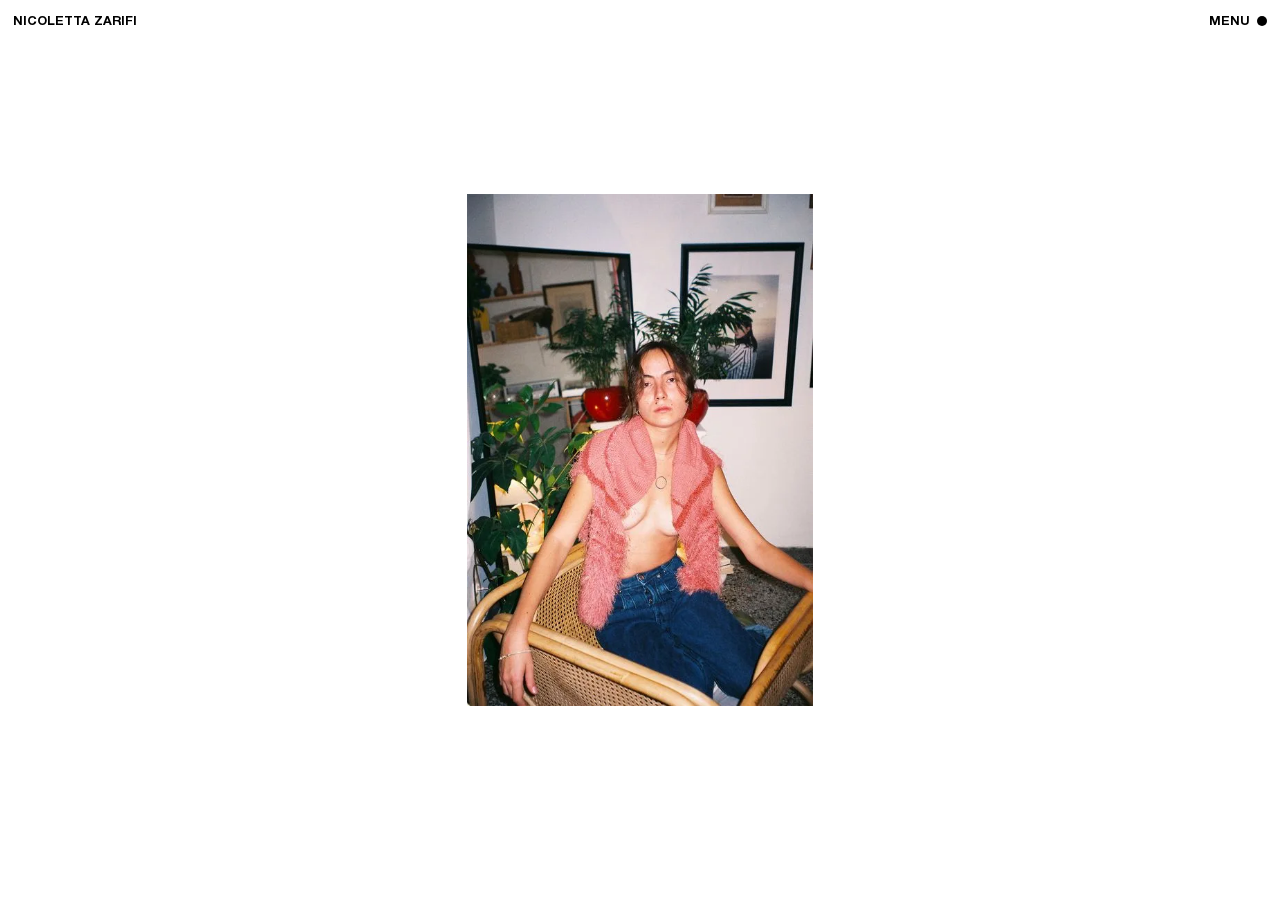
==== commit 7068c93b: "new" ====
--- a/index.html
+++ b/index.html
@@ -1,4 +1,4 @@
-<!DOCTYPE html><!--  Last Published: Wed Jul 12 2023 07:42:54 GMT+0000 (Coordinated Universal Time)  -->
+<!DOCTYPE html><!--  Last Published: Wed Jul 12 2023 17:20:51 GMT+0000 (Coordinated Universal Time)  -->
 <html data-wf-page="634c0ba94241cc9cdaedddb0" data-wf-site="628ea057b80598463f42e602" lang="en">
 <head>
   <meta charset="utf-8">
--- a/css/nicolettazarifi.css
+++ b/css/nicolettazarifi.css
@@ -278,6 +278,7 @@
 }
 
 .div-block {
+  z-index: 4;
   height: 10vh;
   align-items: center;
   padding-left: 1%;
